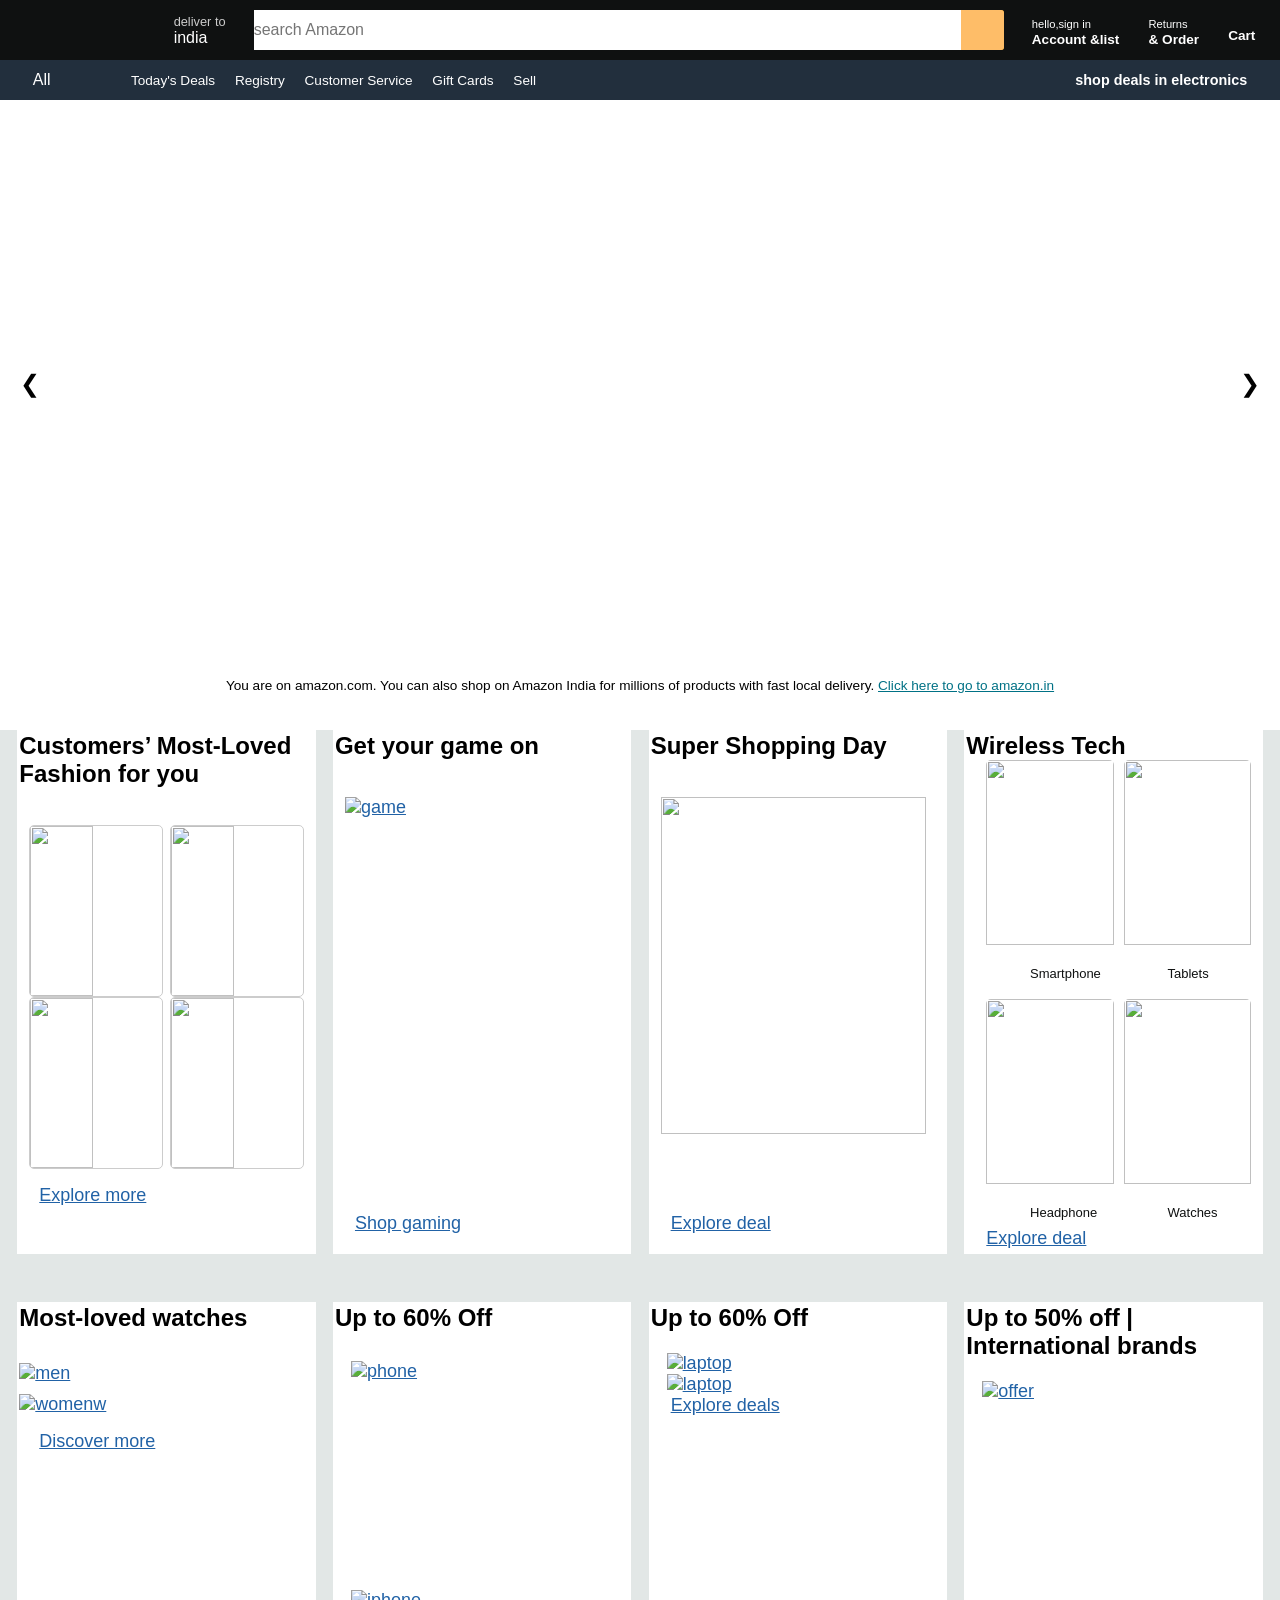
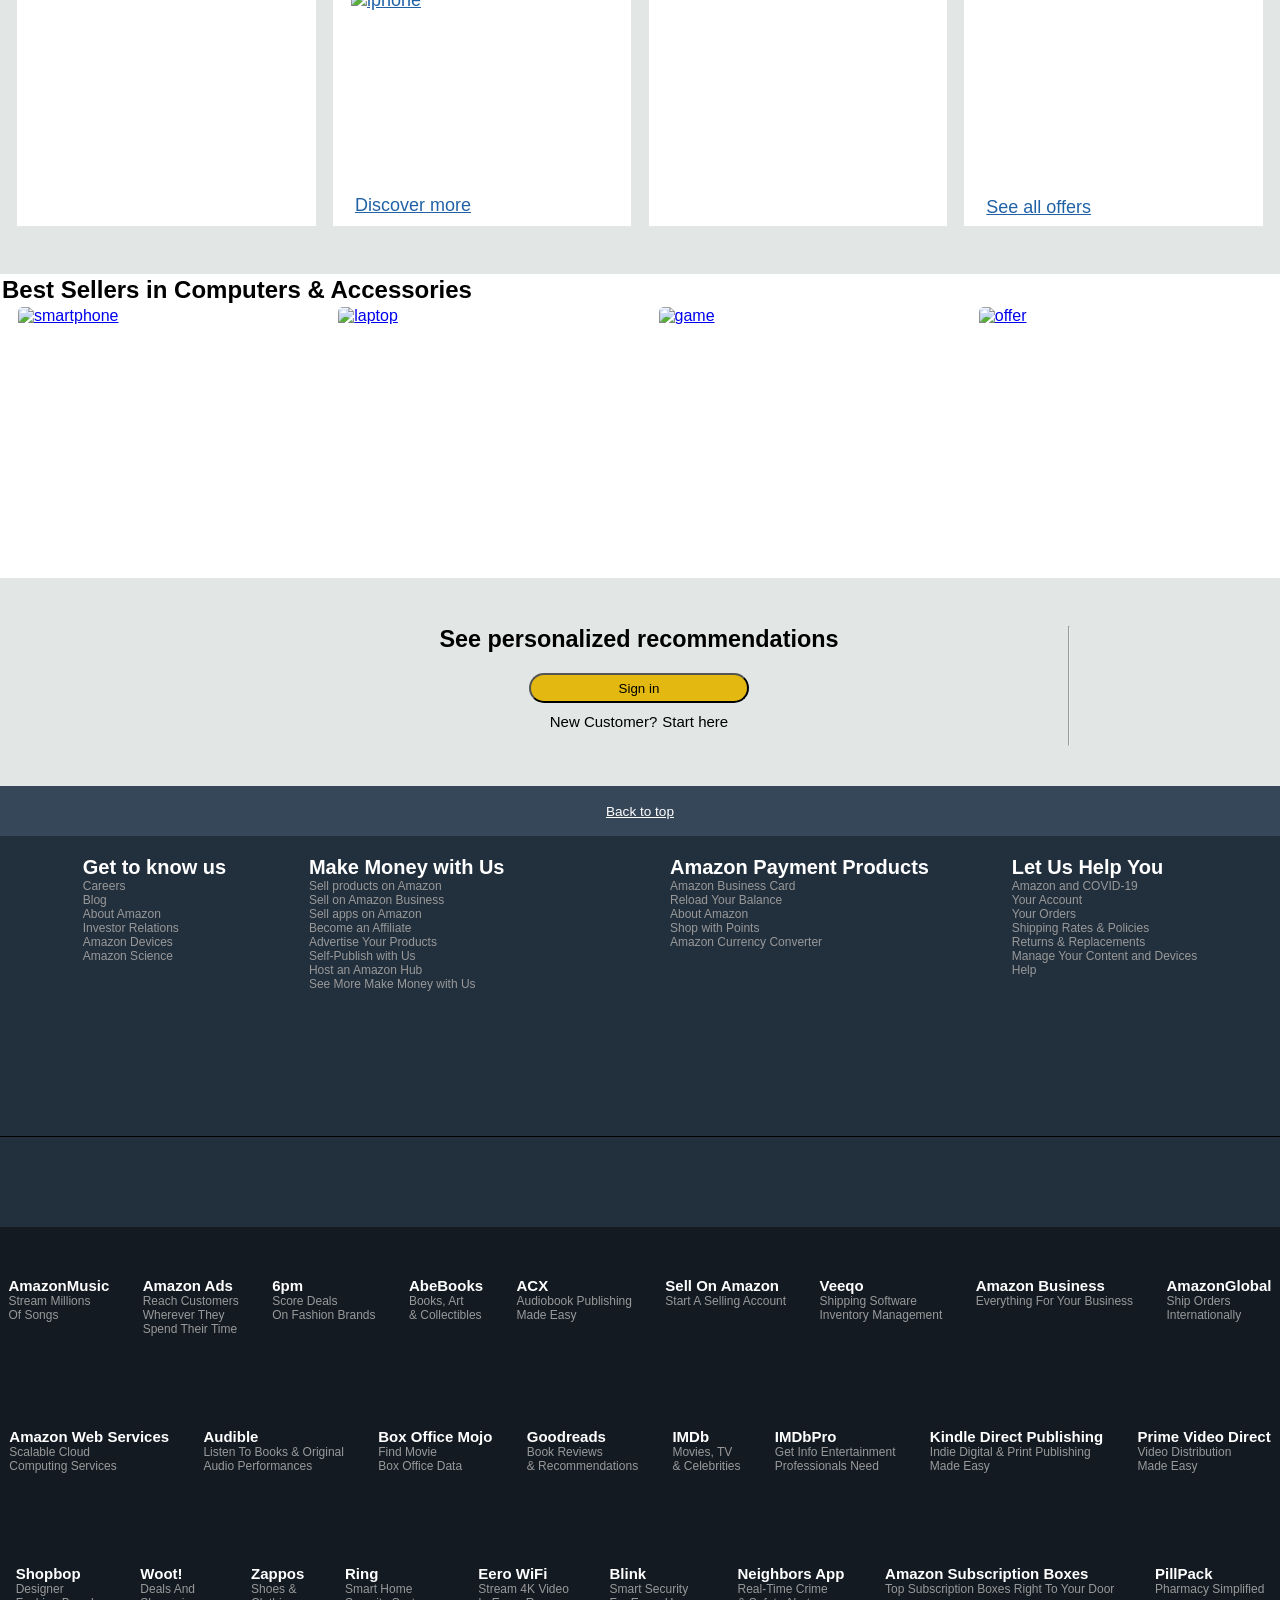
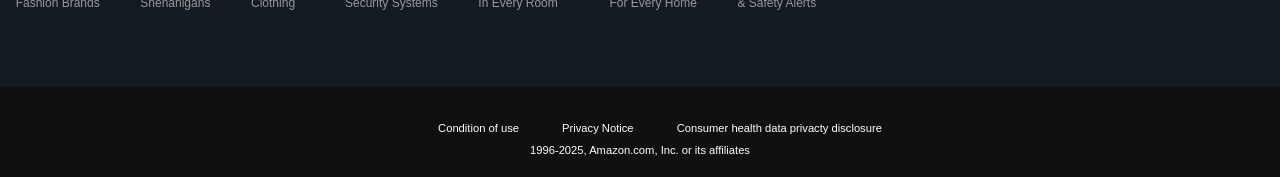
==== index.html @ d5d98ea6 "added inproduct css file and changes style of in.htlm" ====
<!DOCTYPE html>
<html lang="en">
<head>
    <meta charset="UTF-8">
    <meta name="viewport" content="width=device-width, initial-scale=1.0">
    <title> Amazon</title>
    <link rel="stylesheet" href="https://cdnjs.cloudflare.com/ajax/libs/font-awesome/7.0.0/css/all.min.css" integrity="sha512-DxV+EoADOkOygM4IR9yXP8Sb2qwgidEmeqAEmDKIOfPRQZOWbXCzLC6vjbZyy0vPisbH2SyW27+ddLVCN+OMzQ==" crossorigin="anonymous" referrerpolicy="no-referrer" />
    <link rel="stylesheet" href="style.css">
</head>
<body>
  <header>
 <div class="navbar">
  <div class="nav-logo  border">
    <a href="index.html"><div class="logo"></div></a>
  </div>
  <div class="nav-address border">
    <p class="address1">deliver to</p>
    <div class="icon">
      <i class="fa-solid fa-location-dot"></i>
      <p class="address2">india</p>
    </div>
  </div>
  <div class="nav-search">
   <input placeholder="search Amazon" class="search-input">
   <div class="search-icon">
   <i class="fa-solid fa-magnifying-glass"></i></div>
 </div>
   <div class="nav-singin border">
    <p> <a href="singin.html"><span class="nav1">hello,sign in</span></a></p>
   <a href="singin.html"> <p class="nav2">Account &list</p></a>
  </div> 
  <div class="nav-return border">
    <p><span class="nav1">Returns</span></p>
    <p class="nav2">& Order</p>
  </div>
  <div class="nav-cart border">
    <i class="fa-solid fa-cart-shopping"></i>
    Cart 
  </div> 
 </div>
 <div class="panel">
  <div class="panel-all border">
    <i class="fa-solid fa-bars"></i>
    All
  </div>
  <div class="panel-ops">
    <a href="in.html"><p>Today's Deals</p></a>
   <a href="information.html"><p>Registry</p> </a>
   <a href="information.html"><p>Customer Service</p></a>
   <a href="in.html"><p>Gift Cards</p></a>
  <a href="in.html"><p>Sell</p></a>
   

  </div>
 <div class="panel-deals border">
   <a href="in.html"> shop deals in electronics </a>
  </div>
 </div>

  </header>
  <div class="hero-section">
     <button class="nav-btn left" onclick="prevSlide()">❮</button>
    <button class="nav-btn right" onclick="nextSlide()">❯</button>
    <div class="hero-msg">
      <p>You are on amazon.com. You can also shop on Amazon India for millions of products with fast local delivery. <a href="#">Click here to go to amazon.in</a></p>
    </div>
  </div>
  

  <div class="shop-section">
    <div class="box1 box"> <h2>Customers’ Most-Loved Fashion for you</h2>
     <a href="in.html">
      
     <div class="container-img">
    <img src="amazonimage1.jpg" class="box1-img" onclick="openProduct(this)"  
     data-name="Derma Roller"
     data-desc="  A microneedling tool designed to stimulate hair growth and improve skin texture.
     Commonly used for beard growth, acne scars, and skin rejuvenation. The image shows a sleek black derma roller alongside its packaging."
     data-price="₹999">

    <img src="amazonimage2.jpg" class="box1-img" onclick="openProduct(this)" 
     data-name="Tweezers Set with Case"
     data-desc="A professional set of precision tweezers, 
        including slant, pointed, and angled tips. These are used for eyebrow shaping, ingrown hair removal,
         and fine grooming. Comes with a black leather storage case for portability and protection."
     data-price="₹909">

    <img src="amazonimage3.jpg" class="box1-img" onclick="openProduct(this)" 
     data-name="ZGTS Derma Roller"
     data-desc="This is a ZGTS Derma Roller—a microneedling tool used for skincare treatments. It features a handle and a roller head embedded with fine titanium or stainless steel microneedles. It is commonly used to promote collagen production, 
        reduce acne scars, improve skin texture, and enhance the absorption of serums or skincare products."
     data-price="₹1229">

    <img src="amazonimage4.jpg" class="box1-img" onclick="openProduct(this)"
     data-name="Biotique Seaweed Cooling Anti-Fatigue Eye Gel"
     data-desc="This is the Biotique Advanced Ayurveda Seaweed Cooling Anti-Fatigue Eye Gel. It's formulated with seaweed extracts and designed to relieve tired,
        puffy eyes, especially from digital eye strain. The product aims to refresh and energize the under-eye area, giving a brighter and more awake look."
     data-price="₹499">
</div>

      </a>
        <a href="in.html"> Explore more</a>
    </div>


    <div class="box2 box"><h2>Get your game on</h2>
     <a href="in.html"> 
      <div class="anotherboximg">
       <img src="amazongame.jpg" alt="game" onclick="openProduct(this)" 
        data-name="CyberPowerPC Gamer Xtreme VR Gaming PC"
     data-desc="CyberPowerPC Gamer Xtreme VR Gaming PC, Intel Core i5-13400F 2.5GHz, GeForce RTX 5060 8GB, 16GB DDR5, 1TB PCIe 4.0 SSD, WiFi Ready & Windows 11 Home (GXiVR8060A40)"
     data-price="₹499"> </div>
    </a>
      <a href="in.html"> Shop gaming</a>
    </div>

    <div class="box3 box"><h2> Super Shopping Day</h2>
     <a href="in.html">
       <div class="anotherbox3img">
        <img src="amazonhero3.png" onclick="openProduct(this)"
         data-name="Fashion Shirt"
     data-desc="High quality cotton shirt"
     data-price="₹499">
     </div></a>
      <a href="in.html"> Explore deal</a>
    </div>

    <div class="box4 box">
  <h2>Wireless Tech</h2>
  <div class="container2-img">
    <div class="item">
      <a href="in.html">
        <img src="smartphone.png" class="box4-img" onclick="openProduct(this)"
         data-name="OnePlus 11 5G"
     data-desc="Experience flagship performance with the Snapdragon® 8 Gen 2 chip, 
    120Hz Fluid AMOLED display, and Hasselblad camera system. 
    Sleek design, super-fast charging, and all-day power in one device."
     data-price="₹499">
      </a>
      <span class="imgname">Smartphone</span>
    </div>

    <div class="item">
      <a href="in.html">
        <img src="tap.png" class="box4-img" onclick="openProduct(this)"
         data-name="Apple iPad (10th Generation)"
     data-desc="Experience power and versatility with the new iPad — featuring a 10.9-inch Liquid Retina display, 
    A14 Bionic chip, all-day battery, and stunning design. Perfect for work, study, and creativity."
     data-price="₹499">
      </a>
      <span class="imgname">Tablets</span>
    </div>

    <div class="item">
      <a href="in.html">
        <img src="headphone.png" class="box4-img" onclick="openProduct(this)"
         data-name="Headphone"
     data-desc="Soundcore by Anker Q20i Hybrid Active Noise Cancelling Headphones, Wireless Over-Ear Bluetooth, 40H Long ANC Playtime, Hi-Res Audio, Big Bass, Customize via an App, Transparency Mode"
     data-price="₹499">
      </a>
      <span class="imgname">Headphone</span>
    </div>

    <div class="item">
      <a href="in.html">
        <img src="watch.png" class="box4-img" onclick="openProduct(this)"
         data-name="Watch"
     data-desc="Casio MDV106 Series |
         Unisex Analog Watch | 200M WR | Stainless Steel Case | Resin Band | 2 Hand Analog (HR, Min, SEC) | Date Display |
          Screw Down Crown/Screw Down Caseback | 3 Year Battery"
     data-price="₹499">
      </a>
      <span class="imgname">Watches</span>
    </div>

  </div>
 <a href="in.html"> Explore deal</a>
</div>


      <div class="box5 box"><h2>Most-loved watches</h2>
        <a href="in.html">
        <div class="container-box3">
       <img src="watch.png" alt="men" onclick="openProduct(this)" 
        data-name="Watch"
     data-desc="Casio MDV106 Series |
         Unisex Analog Watch | 200M WR | Stainless Steel Case | Resin Band | 2 Hand Analog (HR, Min, SEC) | Date Display |
          Screw Down Crown/Screw Down Caseback | 3 Year Battery"
     data-price="₹499">

       <img src="womenw.png" alt="womenw" onclick="openProduct(this)"
        data-name="Women Watch"
     data-desc="Smart Watches for Women,1.27 HD Fitness Tracker Answer Make Call, Heart Rate Sleep/SpO2，Round Smart Watch for iPhone/Samsung/Android,IP68 Waterproof"
     data-price="₹499">
      </div>
    </a>
      <a href="in.html">  Discover more</a>
  </div>
    

     <div class="box6 box"><h2>Up to 60% Off </h2>
      <a href="in.html"> 
         <div class="container-box4">
      <img src="smartphone.png" alt="phone" onclick="openProduct(this)" 
       data-name="OnePlus 11 5G"
     data-desc="Experience flagship performance with the Snapdragon® 8 Gen 2 chip, 
    120Hz Fluid AMOLED display, and Hasselblad camera system. 
    Sleek design, super-fast charging, and all-day power in one device."
     data-price="₹499">

      <img src="iphone.png" alt="iphone" onclick="openProduct(this)"
       data-name="iPhone 15 Pro"
     data-desc="Apple iPhone 15 Pro, 256GB, Natural Titanium - Unlocked (Renewed Premium),
        The ultimate iPhone with titanium design, A17 Pro chip, and a stunning Super Retina XDR display."
     data-price="₹499">
      </div>
      </a>
      <a href="in.html"> Discover more</a>
      </div>
  
    <div class="box7 box"><h2>Up to 60% Off</h2>
     <a href="in.html"><div class="container-box5">
      <img src="laptop.jpg" alt="laptop"  onclick="openProduct(this)" 
       data-name="Dell Inspiron 15 Business Laptop"
     data-desc="Dell Inspiron 15 Business Laptop, 15.6 FHD Touchscreen, Intel 10-Core i5-1334U, 32GB RAM 1TB SSD, Wi-Fi 6, Win 11 Pro, Laptop Computer for Work School Home Office Professional Use
4.74.7 out of 5 stars (13)
1K+ bought in past month ."
     data-price="₹499"> 

      <img src="amazongame.jpg" alt="laptop"  onclick="openProduct(this)"
       data-name="CyberPowerPC Gamer Xtreme VR Gaming PC"
     data-desc="CyberPowerPC Gamer Xtreme VR Gaming PC, Intel Core i5-13400F 2.5GHz, GeForce RTX 5060 8GB, 16GB DDR5, 1TB PCIe 4.0 SSD, WiFi Ready & Windows 11 Home (GXiVR8060A40)"
     data-price="₹499"> 
    </div>
   </a>
      <a href="in.html">Explore deals</a>
     </div>

  
    <div class="box8 box"><h2>Up to 50% off | International brands</h2>
      <a href="in.html"><div class="anotherbox8">
        <img src="offer.png" alt="offer" onclick="openProduct(this)"
         data-name="Fashion Shirt"
     data-desc="High quality cotton shirt"
     data-price="₹499">
      </div></a>
    <a href="in.html">See all offers </a> 
   </div>

   <div class="box9"><h2>Best Sellers in Computers & Accessories</h2>
    <a href="in.html">
    <div class="anotherbox9"> 
      <img src="amazonshop.jpg" alt="smartphone" onclick="openProduct(this)"
       data-name="Fashion Shirt"
     data-desc="High quality cotton shirt"
     data-price="₹499">
      <img src="laptop.jpg" alt="laptop" onclick="openProduct(this)"
       data-name="Fashion Shirt"
     data-desc="High quality cotton shirt"
     data-price="₹499">
      <img src="amazongame.jpg" alt="game" onclick="openProduct(this)"
       data-name="Fashion Shirt"
     data-desc="High quality cotton shirt"
     data-price="₹499">
      <img src="offer.png" alt="offer" onclick="openProduct(this)" data-name="Fashion Shirt"
     data-desc="High quality cotton shirt"
     data-price="₹499">
   </div>
   </a>
     </div>

  <div class="divider"></div>
  
  <div class="signinbutton">
   <div class="signin-title"><h3>See personalized recommendations</h3></div>
   <div> <a href="singin.html"> <button>Sign in</button> </a></div>
    
   </form>
   <div class="sign-newcustomer"> New Customer?<a>Start here</a></div>
  
  </div>
  <hr>
  <footer>
 <div class="foot-panel1">
       <a href="index.html">  Back to top</a>
     </div>
     <div class="foot-panel2">
      <ul>
        <h4>Get to know us</h4>
       <a> Careers</a>
       <a>Blog</a>
       <a>About Amazon</a>
       <a>Investor Relations</a>
       <a>  Amazon Devices</a> 
      <a>Amazon Science</a>
    </ul>  
       <ul>
        <h4>Make Money with Us</h4>
      <a> Sell products on Amazon </a>
      <a> Sell on Amazon Business </a>
      <a>Sell apps on Amazon </a>
      <a>Become an Affiliate </a>
      <a>Advertise Your Products </a>
      <a>Self-Publish with Us </a>
      <a>Host an Amazon Hub </a>
      <a>See More Make Money with Us</p>
      </ul>
       <ul>
        <h4>Amazon Payment Products</h4>
       <a> Amazon Business Card</a>
       <a>Reload Your Balance</a>
       <a>About Amazon</a>
       <a>Shop with Points</a>
       <a>Amazon Currency Converter</a>
      </ul>
       <ul>
        <h4>Let Us Help You</h4>
      <a> Amazon and COVID-19</a>
      <a>Your Account</a>
      <a>Your Orders</a>
      <a>Shipping Rates & Policies</a>
      <a>Returns & Replacements</a>
      <a>Manage Your Content and Devices</a>
      <a>Help</a>
      </ul>
     </div>
     <div class="foot-panel3">
      <div class="logo"></div>
     </div>
     <div class="foot-panel4">
      <div class="footer-page">
      <ul>
   <h5>AmazonMusic</h5>
<a>Stream millions</a>
<a>of songs</a>
</ul>
<ul>
<h5 >Amazon Ads</h5>
<a>Reach customers</a>
<a>wherever they</a>
<a>spend their time</a>
</ul>
<Ul>
  <h5>6pm</h5>
<a>Score deals</a>
<a>on fashion brands</a>
</Ul>
<ul>
<h5>AbeBooks</h5>
<a>Books, art</a>
<a>& collectibles</a>
</ul>

<ul>
<h5>ACX</h5>
<a>Audiobook Publishing</a>
<a>Made Easy</a>
</ul>

<ul>
<h5> sell on Amazon</h5>
<a>Start a Selling Account</a>
</ul>  
<ul>
<h5>veeqo</h5>
<a>Shipping Software</a>
<a>Inventory Management</a>
</ul> 
<ul>
<h5>Amazon Business</h5>
<a>Everything For
Your Business</a>
</ul>
<ul>
<h5>AmazonGlobal</h5>
<a>Ship Orders</a>
<a>Internationally</a>
</ul>
<ul>
<h5>Amazon Web Services </h5>
<a>Scalable Cloud</a>
<a>Computing Services</a>
</ul>
<ul>
<h5>Audible</h5>
<a>Listen to Books & Original</a>
<a>Audio Performances</a>
</ul>
<ul>
<h5>Box Office Mojo</h5>
<a>Find Movie</a>
<a>Box Office Data</a>
</ul>
<ul>
<h5>Goodreads</h5>
<a>Book reviews</a>
<a>& recommendations</a>
</ul>
<ul>
<h5>IMDb</h5>
<a>Movies, TV</a>
<a>& Celebrities</a>
</ul>
<ul>
<h5>IMDbPro</h5>
<a>Get Info Entertainment</a>
<a>Professionals Need</a>
</ul>
<ul>
<h5>Kindle Direct Publishing</h5>
<a>Indie Digital & Print Publishing</a>
<a>Made Easy</a>
</ul> 
<ul>
<h5>Prime Video Direct</h5>
<a>Video Distribution</a>
<a>Made Easy</a>
</ul>
<ul>
<h5>Shopbop</h5>
<a>Designer</a>
<a>Fashion Brands</a>
</ul>
<ul>
  <h5>Woot!</h5>
<a>Deals and</a>
<a>Shenanigans</a>
</ul>
<ul>
<h5>Zappos</h5>
<a>Shoes &</a>
<a>Clothing</a>
</ul>
<ul>
<h5>Ring</h5>
<a>Smart Home</a>
<a>Security Systems</a>
</ul>
<ul>
<h5>eero WiFi</h5>
<a>Stream 4K Video</a>
<a>in Every Room</a>
</ul>
<ul>
<h5>Blink</h5>
<a>Smart Security</a>
<a>for Every Home</a>
</ul>
<ul>
<h5>Neighbors App</h5>
<a>Real-Time Crime</a>
<a>& Safety Alerts</a>
</ul>
<ul>
<h5>Amazon Subscription Boxes</h5>
<a>Top subscription boxes right to your door</a>
</ul>
<ul>
<h5>PillPack</h5>
<a>Pharmacy Simplified</a>
      </ul>
      </div>
     </div>
     <div class="foot-panel5">
      <div class="pages">
        <a>Condition of use</a>
        <a>Privacy Notice </a>
        <a> Consumer health data privacty disclosure</a>
      </div>

      <div class="copyright">
         1996-2025, Amazon.com, Inc. or its affiliates
      </div>
     </div>
  </footer>

  <script src="rajesh.js"></script>
</body>
</html>
---- style.css ----
*{
    padding: 0;
    margin: 0;
    font-family: arial;
    border: border-box;
}
 

.navbar {
    height: 60px;
     color: white;
    background-color: #0f1111;
    display: flex;
    align-items: center;
    justify-content: space-around;
    
}
.nav-logo {
    height: 40px;
    width: 130px;
  
}
.logo {
    background-image: url("image.png");
    background-size: cover;
    background-position: center top;
    background-repeat: no-repeat;
    height: 100%;
    width: 100%;
    margin-top: 0.2rem;
}

.border{
    border: 1.5px solid  transparent;
 
}
.border:hover{
    border: 1.5px solid white;
     padding: 4px 4px 7px 4px ;
}
/**box2**/
.address1{
    color: #cccccc;
    font-size:  0.80rem; 
}
.address2 {
    font-size: 1rem;

}
.icon{
    display: flex;
    align-items: center;
    
}
/* box3 */
.nav-search{
     display: flex;
    justify-content: space-evenly;
    background-color:rgba(255, 166, 0, 0.956);
    width: 750px;
    height: 40px;
    border-radius: 3px;
   
}
.nav-search:hover{
    border: 2px solid orange;
}

.search-input {
    width: 100%;
    font-size: 1rem;
    border: none;
    
}

.search-icon {
    width: 45px;
   display: flex;
   justify-content:center ;
   align-items: center;
   font-size: 1.2rem;
   background-color:#febd68;
   border-top-right-radius: 3px;
   border-bottom-right-radius: 3px;
   color: black;
}
.nav-singin a{
    text-decoration: none;
    color: inherit;
    
}
/* box4 */
.nav1
{
    font-size: 0.7rem;

}
.nav2{
    font-size:0.85rem ;
    font-weight: 700;
}

/* box6 */
.nav-cart i{
    font-size: 30px;
  
}
.nav-cart{
    font-size: 0.85rem;
    font-weight: 700;
    margin-right: 10px;
}
/* panel */
.panel{
    height: 40px;
    background-color: #222f3d;
    display: flex;
    color: white;
    align-items: center;
    justify-content: space-around;
}
.panel-ops p{
display: inline;
margin-left:1rem; 

}
.panel-ops {
    width: 70%;
    font-size: 0.85rem;

}
.panel-ops a{
    text-decoration: none;
    color: inherit;
}
.panel-deals{
    font-size: 0.9rem;
    font-weight:700;


}
.panel-deals  a{
    text-decoration: none;
    color: inherit;
}
/* hero image */
.hero-section {
   background-size: cover;
   background-image: url("amazonhero3.png");
    background-position: center top;
    background-repeat: no-repeat;
    height: 70vh;
    display: flex;
    justify-content: center;
    align-items: flex-end;
    transition: background-image 1s ease-in-out;
    position: relative;
}
.hero-msg{
    background-color: white;
    color: black;
    height: 40px;
    display: flex;
    align-items: center;
    justify-content: center;
    font-size: 0.85rem;
    width: 85%;
    margin-bottom: 25px ;

}
.hero-msg a{
    color: #007185;
}

/* leftbtn and right btn */
.nav-btn {
  position: absolute;
  top: 45%;
  transform: translateY(-50%);
  font-size:1.5rem;
  background: rgba(255, 255, 255, 0.7);
  border: none;
  cursor: pointer;
  z-index: 10;
  padding: 10px;
  border-radius: 5px;
}

.nav-btn.left {
  left: 10px;
}

.nav-btn.right {
  right: 10px;
}

/* shop section  */
.shop-section{
    display: flex;
    flex-wrap: wrap;
    justify-content: space-evenly;
    background-color: #e2e7e6;
}
.box {
    border: 2px solid white;
    height: 520px;
    width: 23%;
    background-color: white;
 
     
}


.box  a{
    color:#2162a6;
    font-size: 18px;
     margin-top: 20px;
     margin-left: 20px;
    font-family: Arial, Helvetica, sans-serif;
 
}
.box a:hover{
    color: #e2e7e6;

} 

/* shop-section box1 with 4 image with 4 div */
.container-img {
    display: flex;
    justify-content: space-between;
    flex-wrap: wrap;
    margin-left: 10px;
    margin-right: 10px;
    margin-top: 1rem;
    margin-bottom: 1rem;
}

.box1-img {
    width: 48%;
    height: 170px;
    object-fit: cover;
    border: 1px solid #cccccc;
    border-radius: 5px;
    cursor: pointer;
    transition: transform 0.3s ease;
}

.box1-img:hover {
    transform: scale(0.9);
}


/* box4 ke imgs ke liye bs */
a.an{
    margin-top: 30px;

}

/* box 2 imge  */ 

.anotherboximg {
width:90%;
height: 80% ;
margin-top: 1rem;
margin-left: 10px;
margin-right: 10px;
 transition: transform 0.3s ease;

}
.anotherboximg img{
   width:100%;
height: 90% ;

}
.anotherboximg:hover{
    transform: scale(0.9);
}


/* box3 */
.anotherbox3img {
    width: 90%;
    height: 80%;
   margin-top: 1rem;
  margin-left: 10px;
transition: transform 0.3s ease;

}
.anotherbox3img img{
    width: 100%;
    height: 90%;

}
.anotherbox3img:hover{
    transform: scale(0.9);
}
/* box4 and 4 img  */
.container2-img
{
    display: grid;
    grid-template-columns: repeat(2,1fr);
    gap: 10px;
    width: 90%;
    height: 90%;
}
.box4-img {
  width: 100%;
  height: 90%;
  object-fit: cover;
  border-radius: 5px;
  transition: transform 0.3s ease;
}
.item {
  text-align: center;
}

.imgname{
  font-size: 13px;
  position: absolute;
  color: #0f1111;

}
.box4-img:hover{
    transform: scale(0.9);
}

  /* box5to8 another container because we want to give margin only 5to 8 box from top  */
  /* box4 and 4 img  */
.container-box3{
     display: flex;
    justify-content: space-between;
    flex-wrap: wrap;
     margin-bottom: 1rem;
   
}

.container-box3 img{
    width: 90%;
    height: 90%;
    margin-top: 10px;
   transition: transform 0.3s ease;
}

.container-box3 img:hover{
    transform: scale(0.9);
}

.container-box4{
    display: flex;
 justify-content: center;
    flex-wrap: wrap;
    flex-direction: row;
    overflow: hidden;
     width: 90%;
    height: 85%;
}
.container-box4 img{
    width: 100%;
    height: 50%;
    margin-top: 0.5rem;
    margin-left: 1rem;
      transition: transform 0.3s ease;
    
}
.container-box4 img:hover{
    transform: scale(0.9);
}  

.container-box5{
     display:flex;
    justify-content: space-between;
    flex-wrap: wrap;
   
}
.container-box5 img{
    width: 90%;
    height: 85%;
    margin-left: 1rem;
     transition: transform 0.3s ease;
}

.container-box5 img:hover{
    transform: scale(0.9);
}


.anotherbox8 {
   width:90%;
  height: 80%;
 margin-left: 1rem;
 transition: transform 0.3s ease;
}
.anotherbox8 img{
    width: 100%;
    height: 90%;
     transition: transform 0.3s ease;
    
}
.anotherbox8:hover{
    transform: scale(0.9);
}



.box5,.box7,.box6,.box8{
    margin-top: 3rem;
}
.box9{
    width: 100%;
    height: 300px;
   margin-top: 3rem;
   margin-bottom: 3rem;
   border: 2px solid white;
   background-color: white;
 overflow: hidden;
 

}
.anotherbox9{
    width: 100%;
     display: flex;
     justify-content: space-between;
    flex-direction: row;
    gap: 5px;
    height: 90%;
   
    
}
.anotherbox9 img{
    width: 100%;
    height: 90%;  
    object-fit: cover;
    border-radius: 5px;
    margin: 0.2rem 1rem 0 1rem;
      transition: transform 0.3s ease;
}
.anotherbox9 img:hover{
    transform: scale(0.9 );
}


/* divider  for divide the section from footer */
.divider{
    border-top: 1px solid #ddd;
    height: 2rem;
    margin-top: 20px;


}
/* signinbutton */
.signinbutton{
    height: 120px;
   padding-left: 20px;
   padding-right: 20px;
   color: #000;
   font-size: 13px;
   text-align: center;
   
}
.signin-title{
    font-size: 20px;
    font-weight: 700px;
    color: #000000;
    padding-bottom: 20px;
   
  
}
.signinbutton button{
 
    margin-bottom: 10px;
    background-color: #e2b811;
    color: #000;
    width: 220px;
    height: 30px;
    border-radius:20px;
   
   
}
.signinbutton button:hover{
    border: 2px solid transparent;
      box-shadow: 0 0 10px  pink;
    
}


.sign-newcustomer{
    color: #000;
    font-size: 15px;
   
}
.sign-newcustomer a{
    margin-left: 5px;
    
}

/* footer */
footer{
    margin-top: 40px;
}
.foot-panel1 a{
    background-color: #37475a;
    color: white;
    height: 50px;
    display: flex;
    justify-content: center;
    align-items: center;
    font-size: 0.85rem;
    
}
.foot-panel1 a:hover{
    background-color:#75828e;
  
}

.foot-panel2 {
    background-color: #222f3d;
    color: white;
    height: 300px;
    display: flex;
    justify-content: space-evenly;
}
ul {
    margin-top: 20px;
}
ul p{
    display: block;
    font-size: 0.85rem;
    color:#dddddd;
    margin-top: 10px;
}
ul h4{
    font-size: 20px;
    color: white;
}
.foot-panel3 {
    background-color: #222f3d;
    color: white;
    border-top: 1px solid black ;
    height: 90px;
    display: flex;
    justify-content:center;
    align-items: center;
}
.foot-panel3 .logo{
     height: 50px;
     width: 170px;
     background-image: url("image.png");
    background-size: cover;
    
}

.footer-page {
   background-color: #131A22;
    color: #dddddd;
    height: 400px;
    padding-top: 30px;
    padding-bottom: 30px;
    display: flex;
    flex-wrap: wrap;
    justify-content: space-evenly;
   gap: 25px;

}
.foot-panel4 ul{
    text-transform: capitalize;
    
 
}
ul h5{
    color: white;
    font-size: 15px;
}
ul a {
  display: block;
  font-size: 12px;
  color: #999;
  text-decoration: none;
}

ul a:hover {
  text-decoration: underline;
}


.foot-panel5{
    background-color: #0f1111;
    color: white;
    height: 50px;
     text-align: center;
    font-size: 0.7rem; 
    padding-top: 10px;
    padding-bottom: 30px;  
}
.pages{
  padding-top: 25px;
  
}
.pages a{
   margin-left: 40px;
}

.copyright{
    padding-top: 10px;
}

/* singin  page */
.form
{
    height:100vh;
    width: 100vw;
 background-color:#E5BEB5;
   
     
}
 .singinpage{
    border: 1.5px solid white;
    border-radius: 10px;
    padding: 20px 26px 20px 26px;
    height: 400px;
    width: 344px;
    color: #0f1111;  
    background-color: #EEE6CA;
    position: absolute;
    top: 20%;
    left: 40%;
   
 }
 .singinpage h1{
    margin-bottom: 10px;
    font-size: 18px;
    color: #0f1111;
    font-family: system-ui, -apple-system, BlinkMacSystemFont, 'Segoe UI', Roboto, Oxygen, Ubuntu, Cantarell, Arial, Helvetica, sans-serif;
 }
 
 .singinpage input{
    margin-top: 10px;
    margin-bottom: 20px;
    font: 18px;
    height: 30px;
    width: 90%;
    
}

.singinpage input:hover {
    border: 2px solid #00ffff;
    box-shadow: 0 0 10px #00ffff;
}
.singinpage button{
     height: 30px;
     width: 90%;
    background-color:rgb(231, 190, 9) ;
    color: #000;
    font-size: 18px;
    border-bottom-left-radius: 10px;
    border-bottom-right-radius: 10px;
    border-top-left-radius: 10px;
    border-top-right-radius: 10px;
    text-align: center;
    margin-bottom: 20px;
    
}
.singinpage button:hover{
    border: 2px solid transparent;
      box-shadow: 0 0 10px  pink;
  transform: scale(1.05);

}


 .add-first {
      cursor: pointer;
      padding: 10px;
      border-radius: 5px;
    }

    .add-first:hover {
      background: rgba(255, 255, 255, 0.1);
    }

    /* Popup overlay */
    .delivery-popup {
      display: none;
      position: fixed;
      top: 0;
      left: 0;
      width: 100%;
      height: 100%;
      background: rgba(0, 0, 0, 0.6);
      z-index: 999;
      justify-content: center;
      align-items: center;
    }

    /* Popup box */
    .delivery-popup-content {
      background: #fff;
      color: #111;
      padding: 25px;
      border-radius: 10px;
      width: 340px;
      text-align: center;
      position: relative;
      box-shadow: 0 4px 12px rgba(0,0,0,0.3);
      animation: fadeIn 0.3s ease-in-out;
    }

    @keyframes fadeIn {
      from {opacity: 0; transform: scale(0.9);}
      to {opacity: 1; transform: scale(1);}
    }

    .close-popup {
      position: absolute;
      top: 8px;
      right: 12px;
      background: none;
      border: none;
      font-size: 22px;
      color: #333;
      cursor: pointer;
    }

    .delivery-popup-content h3 {
      margin-bottom: 15px;
      color: #232f3e;
    }

    .choose-btn {
      background: #ff9900;
      color: white;
      border: none;
      padding: 10px 20px;
      border-radius: 6px;
      cursor: pointer;
      font-weight: 600;
      margin-bottom: 15px;
      transition: 0.2s;
    }

    .choose-btn:hover {
      background: #f08804;
    }

    select {
      width: 100%;
      padding: 8px;
      border-radius: 5px;
      border: 1px solid #ccc;
      outline: none;
      margin-bottom: 15px;
      display: none;
    }

    .save-btn {
      background: #007185;
      color: white;
      border: none;
      padding: 8px 15px;
      border-radius: 5px;
      cursor: pointer;
    }

    .save-btn:hover {
      background: #005f68;
    }

    
    

    /* ------------------------- */
/*   RESPONSIVE ADJUSTMENTS  */
/* ------------------------- */

/* Tablets & Small Screens */
@media (max-width: 1024px) {

  
    .nav-logo img {
        width: 90px;
    }

    .nav-search {
        height: 35px;
        min-width: 90px;
    }

    .nav-cart {
        font-size: 12px;
    }

    .nav-cart i {
        font-size: 22px;
    }


    .panel {
        flex-wrap: wrap;
        height: auto;
        padding: 10px 0;
    }

    .panel-ops {
        width: 100%;
        text-align: center;
        margin-top: 10px;
    }

    .box {
        width: 45%;
        height: auto;
        margin-bottom: 20px;
    }

    .shop-section {
        padding: 10px;
    }

    .hero-section {
        height: 40vh;
    }

    .box1-img,
    .container-box3 img,
    .container-box4 img,
    .container-box5 img {
        height: 140px;
    }

    .anotherboximg img,
    .anotherbox3img img,
    .anotherbox8 img {
        height: 200px;
    }
}

/* Mobile Phones */
@media (max-width: 768px) {

    .navbar {
        flex-direction: column;
        height: auto;
        gap: 10px;
        padding-bottom: 10px;
        text-align: center;
    }

    .nav-logo {
        margin-bottom: 10px;
    }

    .nav-search {
        width: 95%;
        order: 3;
    }

    .panel {
        flex-direction: column;
        text-align: center;
    }

    .panel-ops {
        margin: 10px 0;
        font-size: 14px;
    }

    .hero-section {
        height: 35vh;
    }

    .nav-btn {
        font-size: 1rem;
        padding: 7px;
    }

    .shop-section {
        flex-direction: column;
        align-items: center;
    }

    .box {
        width: 85%;
        height: auto;
    }

    .container-img, 
    .container-box3,
    .container-box4,
    .container-box5 {
        justify-content: center;
    }

    .box1-img {
        width: 48%;
        height: 140px;
    }

    .anotherboximg img,
    .anotherbox3img img,
    .anotherbox8 img {
        height: 180px;
    }

    .box9 {
        height: auto;
    }

    .anotherbox9 {
        flex-direction: column;
        align-items: center;
    }

    .anotherbox9 img {
        width: 90%;
        height: 200px;
    }

    footer ul {
        padding-left: 15px;
    }

    .foot-panel2 {
        flex-direction: column;
        height: auto;
        padding-bottom: 20px;
    }

    .footer-page {
        flex-direction: column;
        height: auto;
    }
}

/* Small Mobile (Under 480px) */
@media (max-width: 480px) {

    .nav-cart i {
        font-size: 22px;
    }

    .nav-cart {
        font-size: 13px;
    }

    .nav1,
    .nav2 {
        font-size: 12px;
    }

    .hero-msg {
        font-size: 11px;
        padding: 5px;
    }

    .box {
        width: 95%;
    }

    .box1-img {
        height: 120px;
    }

    .anotherboximg img,
    .anotherbox3img img,
    .anotherbox8 img {
        height: 150px;
    }

    .panel-ops p {
        margin-left: 10px;
        font-size: 12px;
    }
}
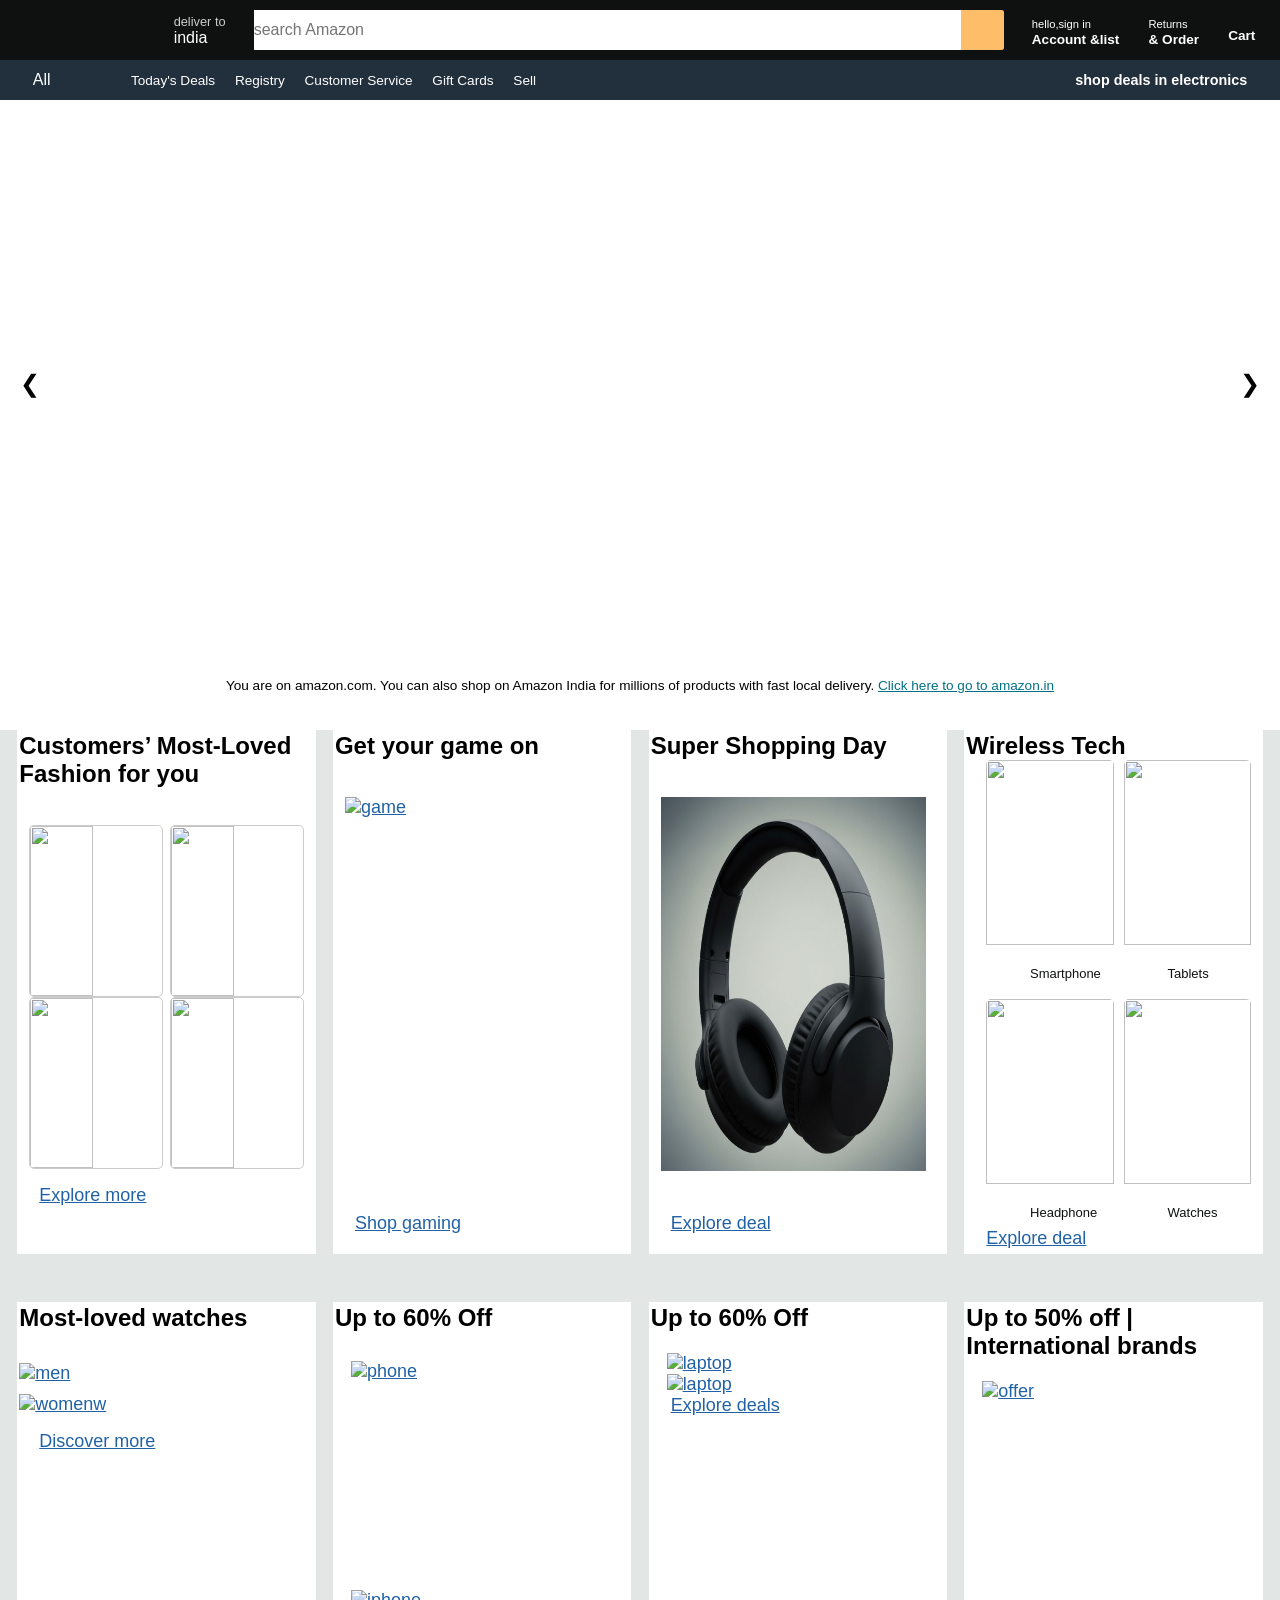
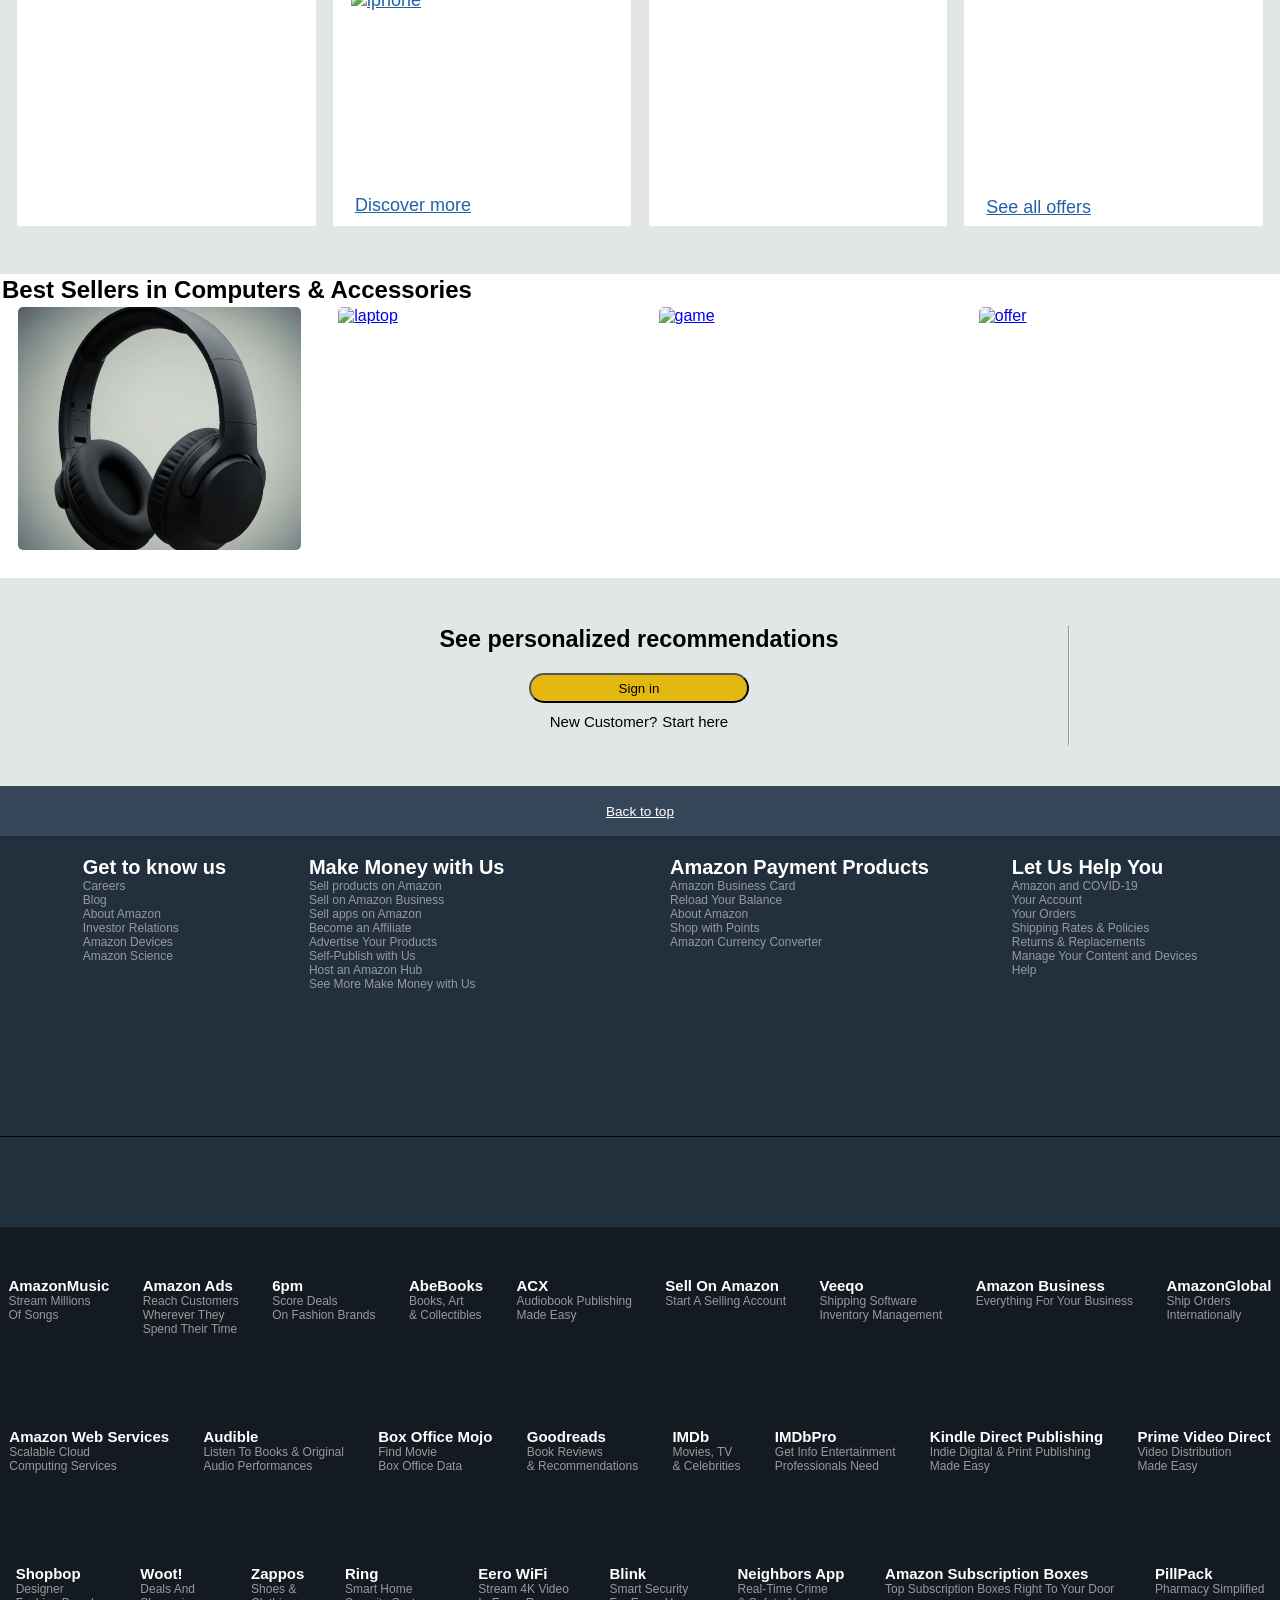
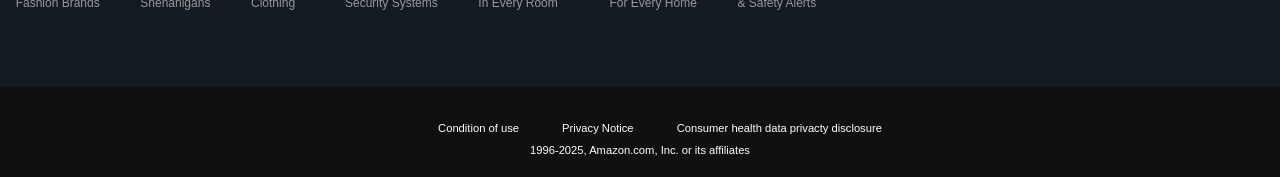
==== commit a1959c22: "change one product" ====
--- a/index.html
+++ b/index.html
@@ -117,10 +117,11 @@
     <div class="box3 box"><h2> Super Shopping Day</h2>
      <a href="in.html">
        <div class="anotherbox3img">
-        <img src="amazonhero3.png" onclick="openProduct(this)"
-         data-name="Fashion Shirt"
-     data-desc="High quality cotton shirt"
-     data-price="₹499">
+        <img src="wireless-bluetooth-headphones-black.jpg" onclick="openProduct(this)"
+         data-name="Wireless Bluetooth Over-Ear Headphones"
+     data-desc="Enjoy immersive sound with these sleek wireless Bluetooth headphones designed for comfort and convenience. Featuring soft cushioned ear pads and an adjustable headband, these over-ear headphones provide a snug fit for extended listening sessions. 
+     Pair easily with your smartphone, tablet, or laptop and enjoy wireless freedom with stable Bluetooth connectivity."
+     data-price="₹3,000">
      </div></a>
       <a href="in.html"> Explore deal</a>
     </div>
@@ -240,8 +241,9 @@
     <div class="box8 box"><h2>Up to 50% off | International brands</h2>
       <a href="in.html"><div class="anotherbox8">
         <img src="offer.png" alt="offer" onclick="openProduct(this)"
-         data-name="Fashion Shirt"
-     data-desc="High quality cotton shirt"
+         data-name="Portable Power Station."
+     data-desc="1500W with Smart Display & Multi-Device Support Power anywhere,
+      anytime! This high-capacity 1500W portable power station comes equipped with a smart LCD display that shows real-time battery status, input/output power, and remaining run time. Perfect for camping, outdoor work, emergency backup, and off-grid adventures. Supports multiple devices simultaneously."
      data-price="₹499">
       </div></a>
     <a href="in.html">See all offers </a> 
@@ -250,20 +252,25 @@
    <div class="box9"><h2>Best Sellers in Computers & Accessories</h2>
     <a href="in.html">
     <div class="anotherbox9"> 
-      <img src="amazonshop.jpg" alt="smartphone" onclick="openProduct(this)"
-       data-name="Fashion Shirt"
-     data-desc="High quality cotton shirt"
-     data-price="₹499">
+      <img src="wireless-bluetooth-headphones-black.jpg" alt="smartphone" onclick="openProduct(this)"
+       data-name="Wireless Bluetooth Over-Ear Headphones"
+     data-desc="Enjoy immersive sound with these sleek wireless Bluetooth headphones designed for comfort and convenience. Featuring soft cushioned ear pads and an adjustable headband, these over-ear headphones provide a snug fit for extended listening sessions.
+      Pair easily with your smartphone, tablet, or laptop and enjoy wireless freedom with stable Bluetooth connectivity."
+     data-price="₹3,000">
       <img src="laptop.jpg" alt="laptop" onclick="openProduct(this)"
-       data-name="Fashion Shirt"
-     data-desc="High quality cotton shirt"
+       data-name="Dell Inspiron 15 Business Laptop"
+     data-desc="Dell Inspiron 15 Business Laptop, 15.6 FHD Touchscreen, Intel 10-Core i5-1334U, 32GB RAM 1TB SSD, Wi-Fi 6, Win 11 Pro, Laptop Computer for Work School Home Office Professional Use
+4.74.7 out of 5 stars (13)
+1K+ bought in past month ."
      data-price="₹499">
       <img src="amazongame.jpg" alt="game" onclick="openProduct(this)"
-       data-name="Fashion Shirt"
-     data-desc="High quality cotton shirt"
-     data-price="₹499">
-      <img src="offer.png" alt="offer" onclick="openProduct(this)" data-name="Fashion Shirt"
-     data-desc="High quality cotton shirt"
+       data-name="CyberPowerPC Gamer Xtreme VR Gaming PC"
+     data-desc="CyberPowerPC Gamer Xtreme VR Gaming PC, Intel Core i5-13400F 2.5GHz, GeForce RTX 5060 8GB, 16GB DDR5, 1TB PCIe 4.0 SSD, WiFi Ready & Windows 11 Home (GXiVR8060A40)"
+     data-price="₹499">
+      <img src="offer.png" alt="offer" onclick="openProduct(this)" 
+      data-name="Portable Power Station."
+     data-desc="1500W with Smart Display & Multi-Device Support Power anywhere,
+      anytime! This high-capacity 1500W portable power station comes equipped with a smart LCD display that shows real-time battery status, input/output power, and remaining run time. Perfect for camping, outdoor work, emergency backup, and off-grid adventures. Supports multiple devices simultaneously."
      data-price="₹499">
    </div>
    </a>
